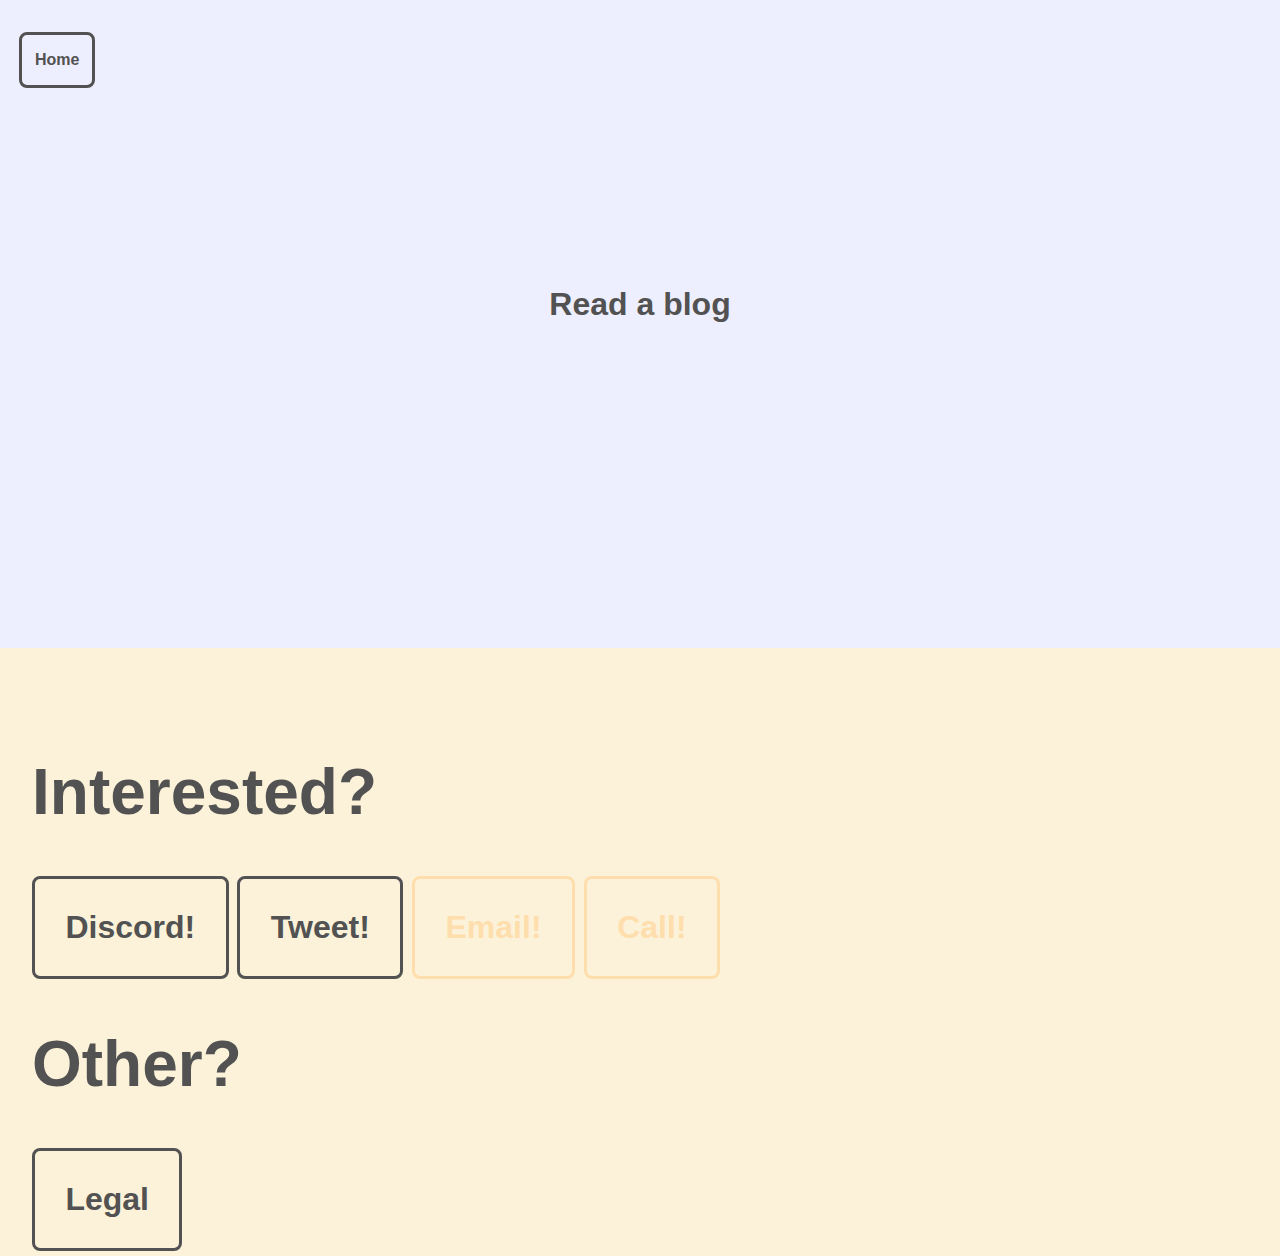
==== blogs/index.html @ cdb45883 "`feat(maintenance_page, proper typography)`" ====
<!doctype html>
<html class="no-js" lang="">

<head>
  <meta charset="utf-8">

  <title>Samimies | Blog</title>

  <meta name="application-name" content="Samimies | Blog">
  <meta name="msapplication-tooltip" content="Watch and Track my blog!">
  <meta name="msapplication-starturl" content="https://samimiesgames.github.io/index.html">

  <meta name="description" content="Samimies blog! Minimalist design reinvented.">
  <meta name="keywords" content="Portfolio, Blog, SamimiesGames, Sami, Samimies, Web-design">
  <meta name="author" content="SamimiesGames">

  <meta name="viewport" content="width=device-width, initial-scale=1">

  <meta property="og:title" content="Samimies | Blog">
  <meta property="og:type" content="link">
  <meta property="og:url" content="https://samimiesgames.github.io/blog/index.html">
  <meta property="og:image" content="https://samimiesgames.github.io/tile-wide.png">

  <link rel="canonical" href="https://samimiesgames.github.io/">
  <meta name="mobile-friendly" content="true">

  <link rel="manifest" href="site.webmanifest">
  <link rel="apple-touch-icon" href="icon.png">

  <link rel="stylesheet" href="../css/normalize.css">
  <link rel="stylesheet" href="../css/main.css">

  <meta name="theme-color" content="#fafafa">
</head>

<body>
<header class="concise-nav">
  <a class="concise-nav-button" href="../index.html">Home</a>
</header>
<section class="hero-banner">Read a blog</section>
<footer class="footer">
  <p class="footer-title">Interested?</p>
  <a class="footer-redirect" href="https://discordapp.com/users/257846560468107264/">Discord!</a>
  <a href="https://twitter.com/intent/tweet?screen_name=MeSamimies&ref_src=twsrc%5Etfw" class="footer-redirect twitter-mention-button" data-show-count="true">Tweet!</a>
  <a class="footer-redirect disabled-redirect">Email!</a>
  <a class="footer-redirect disabled-redirect">Call!</a>
  <p class="footer-title">Other?</p>
  <a href="./legal.html" class="footer-redirect">Legal</a>
</footer>
<script src="js/vendor/modernizr-3.11.2.min.js"></script>
<script src="js/plugins.js"></script>
<script type="module" src="js/main.js"></script>
</body>

</html>
---- css/main.css ----
/*! 2021 SamimiesGames | MIT License | https://samimiesgames.github.io/legal.html */

@import "hero-banner/index.css";
@import "consice-nav/index.css";
@import "talent/index.css";
@import "interludes/index.css";
@import "tours/index.css";
@import "projects/index.css";
@import "footer/index.css";
@import "legals/index.css";
@import "banners/index.css";
@import "maintenance/index.css";
@import "typography.css";


:root {
  --mango: #ffbe0bff;
  --orange-pantone: #fb5607ff;
  --winter-sky: #ff006eff;
  --blue-violet: #8338ecff;
  --azure: #3a86ffff;
  --aqua: #EAF2FC;
  --seashell: #FDEDDF;
  --mistyrose: #FBEDF9;
  --cornsilk: #FCF2D9;
  --purplehaze: #EEEFFE;
  --honeydew: #E8F6F5;
  --slategray: #F5F5F7;

  --rainbow: linear-gradient(var(--mango), var(--orange-pantone), var(--winter-sky), var(--blue-violet), var(--azure));

  --colour6: var(--aqua);
  --colour5: var(--seashell);
  --colour4: var(--mistyrose);
  --colour3: var(--cornsilk);
  --colour2: var(--purplehaze);
  --colour1: var(--honeydew);

  --fs-xl: 4rem;
  --fs-lg: 3rem;
  --fs-md: 2rem;
  --fs-sm: 1rem;
  --fs-xs: .5rem;
  --fs-xsq:.4rem;
  --fs-xxs: .25rem;

  --font-colour: #525252;
  --font-colour-darker: #1e1e1e;

  --consise-nav-height: 2.5%;
  --section-height: 5%;

  --line-height: 1.5;

  --resp-mobile: 47em;
  --resp-tablet: 70em;
  --resp-desktop: 90em;
}

section {
  padding-block: var(--section-height);
}

html {
  scroll-behavior: smooth;
  font-family: -apple-system, "Arial", sans-serif;
  font-weight: bold;
  color: var(--font-colour);
  background-color: var(--colour2);
  font-size: var(--fs-md);
  line-height: var(--line-height);
}

/*! HTML5 Boilerplate v8.0.0 | MIT License | https://html5boilerplate.com/ */

/* main.css 2.1.0 | MIT License | https://github.com/h5bp/main.css#readme */
/*
 * What follows is the result of much research on cross-browser styling.
 * Credit left inline and big thanks to Nicolas Gallagher, Jonathan Neal,
 * Kroc Camen, and the H5BP dev community and team.
 */

/* ==========================================================================
   Base styles: opinionated defaults
   ========================================================================== */

/*
 * Remove text-shadow in selection highlight:
 * https://twitter.com/miketaylr/status/12228805301
 *
 * Vendor-prefixed and regular ::selection selectors cannot be combined:
 * https://stackoverflow.com/a/16982510/7133471
 *
 * Customize the background color to match your design.
 */

::-moz-selection {
  background: #b3d4fc;
  text-shadow: none;
}

::selection {
  background: #b3d4fc;
  text-shadow: none;
}

/*
 * A better looking default horizontal rule
 */

hr {
  display: block;
  height: 1px;
  border: 0;
  border-top: 1px solid #ccc;
  margin: 1em 0;
  padding: 0;
}

/*
 * Remove the gap between audio, canvas, iframes,
 * images, videos and the bottom of their containers:
 * https://github.com/h5bp/html5-boilerplate/issues/440
 */

audio,
canvas,
iframe,
img,
svg,
video {
  vertical-align: middle;
}

/*
 * Remove default fieldset styles.
 */

fieldset {
  border: 0;
  margin: 0;
  padding: 0;
}

/*
 * Allow only vertical resizing of textareas.
 */

textarea {
  resize: vertical;
}

/* ==========================================================================
   Author's custom styles
   ========================================================================== */

/* ==========================================================================
   Helper classes
   ========================================================================== */

/*
 * Hide visually and from screen readers
 */

.hidden,
[hidden] {
  display: none !important;
}

/*
 * Hide only visually, but have it available for screen readers:
 * https://snook.ca/archives/html_and_css/hiding-content-for-accessibility
 *
 * 1. For long content, line feeds are not interpreted as spaces and small width
 *    causes content to wrap 1 word per line:
 *    https://medium.com/@jessebeach/beware-smushed-off-screen-accessible-text-5952a4c2cbfe
 */

.sr-only {
  border: 0;
  clip: rect(0, 0, 0, 0);
  height: 1px;
  margin: -1px;
  overflow: hidden;
  padding: 0;
  position: absolute;
  white-space: nowrap;
  width: 1px;
  /* 1 */
}

/*
 * Extends the .sr-only class to allow the element
 * to be focusable when navigated to via the keyboard:
 * https://www.drupal.org/node/897638
 */

.sr-only.focusable:active,
.sr-only.focusable:focus {
  clip: auto;
  height: auto;
  margin: 0;
  overflow: visible;
  position: static;
  white-space: inherit;
  width: auto;
}

/*
 * Hide visually and from screen readers, but maintain layout
 */

.invisible {
  visibility: hidden;
}

/*
 * Clearfix: contain floats
 *
 * For modern browsers
 * 1. The space content is one way to avoid an Opera bug when the
 *    `contenteditable` attribute is included anywhere else in the document.
 *    Otherwise it causes space to appear at the top and bottom of elements
 *    that receive the `clearfix` class.
 * 2. The use of `table` rather than `block` is only necessary if using
 *    `:before` to contain the top-margins of child elements.
 */

.clearfix::before,
.clearfix::after {
  content: " ";
  display: table;
}

.clearfix::after {
  clear: both;
}

/* ==========================================================================
   EXAMPLE Media Queries for Responsive Design.
   These examples override the primary ('mobile first') styles.
   Modify as content requires.
   ========================================================================== */

@media only screen and (min-width: 35em) {
  /* Style adjustments for viewports that meet the condition */
}

@media print,
  (-webkit-min-device-pixel-ratio: 1.25),
  (min-resolution: 1.25dppx),
  (min-resolution: 120dpi) {
  /* Style adjustments for high resolution devices */
}

/* ==========================================================================
   Print styles.
   Inlined to avoid the additional HTTP request:
   https://www.phpied.com/delay-loading-your-print-css/
   ========================================================================== */

@media print {
  *,
  *::before,
  *::after {
    background: #fff !important;
    color: #000 !important;
    /* Black prints faster */
    box-shadow: none !important;
    text-shadow: none !important;
  }

  a,
  a:visited {
    text-decoration: underline;
  }

  a[href]::after {
    content: " (" attr(href) ")";
  }

  abbr[title]::after {
    content: " (" attr(title) ")";
  }

  /*
   * Don't show links that are fragment identifiers,
   * or use the `javascript:` pseudo protocol
   */
  a[href^="#"]::after,
  a[href^="javascript:"]::after {
    content: "";
  }

  pre {
    white-space: pre-wrap !important;
  }

  pre,
  blockquote {
    border: 1px solid #999;
    page-break-inside: avoid;
  }

  /*
   * Printing Tables:
   * https://web.archive.org/web/20180815150934/http://css-discuss.incutio.com/wiki/Printing_Tables
   */
  thead {
    display: table-header-group;
  }

  tr,
  img {
    page-break-inside: avoid;
  }

  p,
  h2,
  h3 {
    orphans: 3;
    widows: 3;
  }

  h2,
  h3 {
    page-break-after: avoid;
  }
}
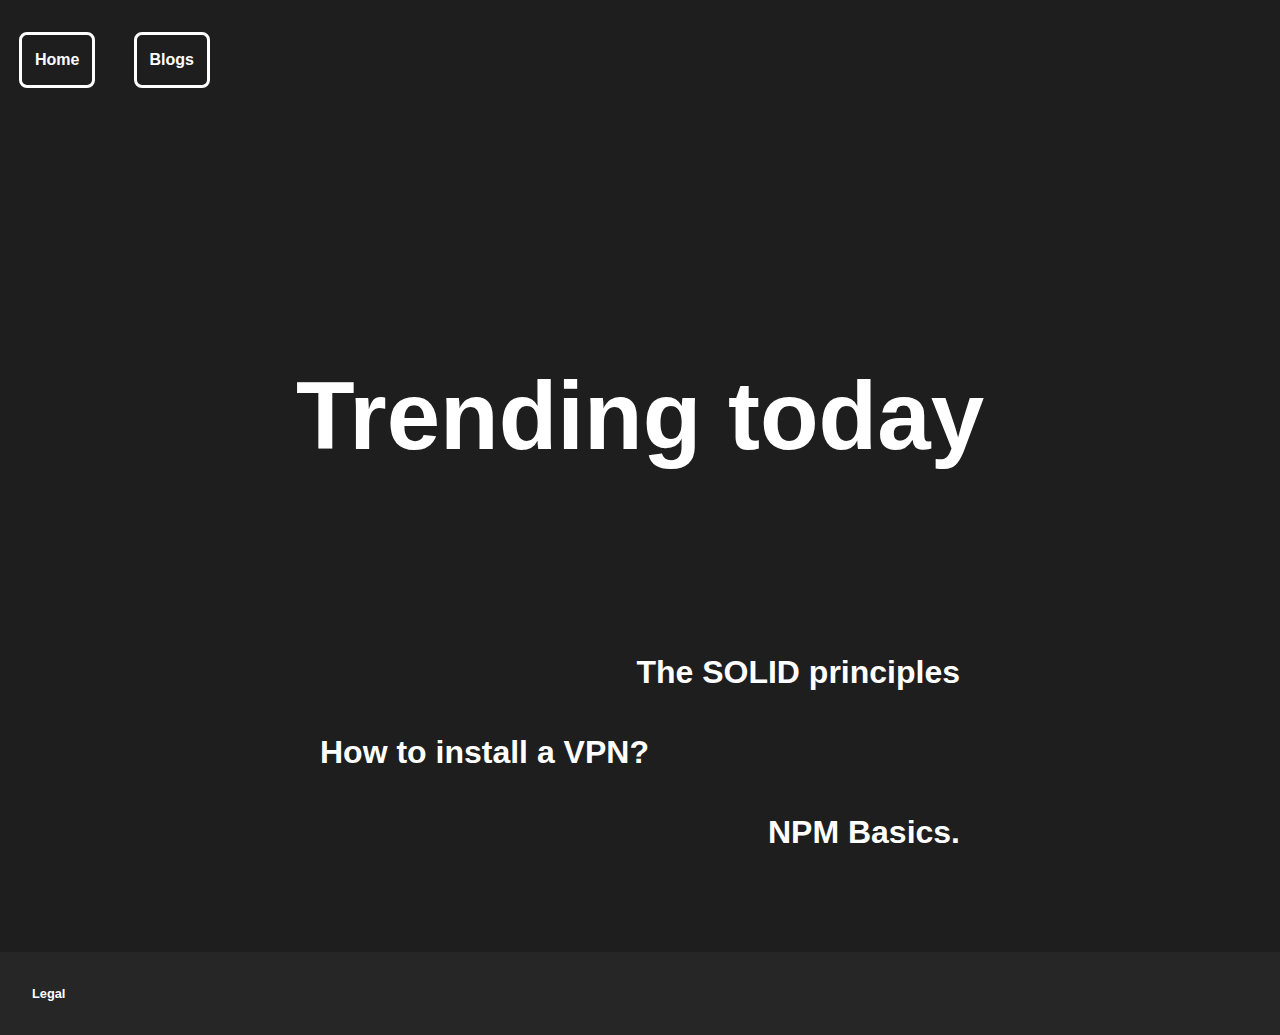
==== commit 1f25efeb: "`feat(blog page, 503 page)` `fix(typography)`" ====
--- a/blogs/index.html
+++ b/blogs/index.html
@@ -21,7 +21,7 @@
   <meta property="og:url" content="https://samimiesgames.github.io/blog/index.html">
   <meta property="og:image" content="https://samimiesgames.github.io/tile-wide.png">
 
-  <link rel="canonical" href="https://samimiesgames.github.io/">
+  <link rel="canonical" href="https://samimiesgames.github.io/blogs/index.html">
   <meta name="mobile-friendly" content="true">
 
   <link rel="manifest" href="site.webmanifest">
@@ -29,27 +29,32 @@
 
   <link rel="stylesheet" href="../css/normalize.css">
   <link rel="stylesheet" href="../css/main.css">
+  <link rel="stylesheet" href="../css/blog/index.css">
 
-  <meta name="theme-color" content="#fafafa">
+  <meta name="theme-color" content="#1e1e1e">
 </head>
 
 <body>
 <header class="concise-nav">
   <a class="concise-nav-button" href="../index.html">Home</a>
+  <a class="concise-nav-button" href="#blog-list">Blogs</a>
 </header>
-<section class="hero-banner">Read a blog</section>
-<footer class="footer">
-  <p class="footer-title">Interested?</p>
-  <a class="footer-redirect" href="https://discordapp.com/users/257846560468107264/">Discord!</a>
-  <a href="https://twitter.com/intent/tweet?screen_name=MeSamimies&ref_src=twsrc%5Etfw" class="footer-redirect twitter-mention-button" data-show-count="true">Tweet!</a>
-  <a class="footer-redirect disabled-redirect">Email!</a>
-  <a class="footer-redirect disabled-redirect">Call!</a>
-  <p class="footer-title">Other?</p>
-  <a href="./legal.html" class="footer-redirect">Legal</a>
-</footer>
-<script src="js/vendor/modernizr-3.11.2.min.js"></script>
-<script src="js/plugins.js"></script>
-<script type="module" src="js/main.js"></script>
+  <section id="blog-list" class="blog-list">
+    <section class="blog-list-header txt-lg">
+      <p>Trending today</p>
+    </section>
+    <div class="blog-post-group txt-sm">
+      <a class="blog-post-title" href="../solid">The SOLID principles</a>
+      <a class="blog-post-title">How to install a VPN?</a>
+      <a class="blog-post-title">NPM Basics.</a>
+    </div>
+  </section>
+  <footer class="footer-dark">
+    <a class="footer-dark-button" href="./legal.html">Legal</a>
+  </footer>
+  <script src="../js/vendor/modernizr-3.11.2.min.js"></script>
+  <script src="../js/plugins.js"></script>
+  <script type="module" src="../js/main.js"></script>
 </body>
 
 </html>
--- a/css/main.css
+++ b/css/main.css
@@ -11,6 +11,7 @@
 @import "banners/index.css";
 @import "maintenance/index.css";
 @import "typography.css";
+@import "bubble.css";
 
 
 :root {
--- a/css/blog/index.css
+++ b/css/blog/index.css
@@ -0,0 +1,12 @@
+@import "blog-list.css";
+@import "blog-posts.css";
+
+:root {
+  --font-colour: white;
+  --background-color: #1e1e1e;
+}
+
+html {
+  background-color: var(--background-color);
+  color: var(--font-colour)
+}
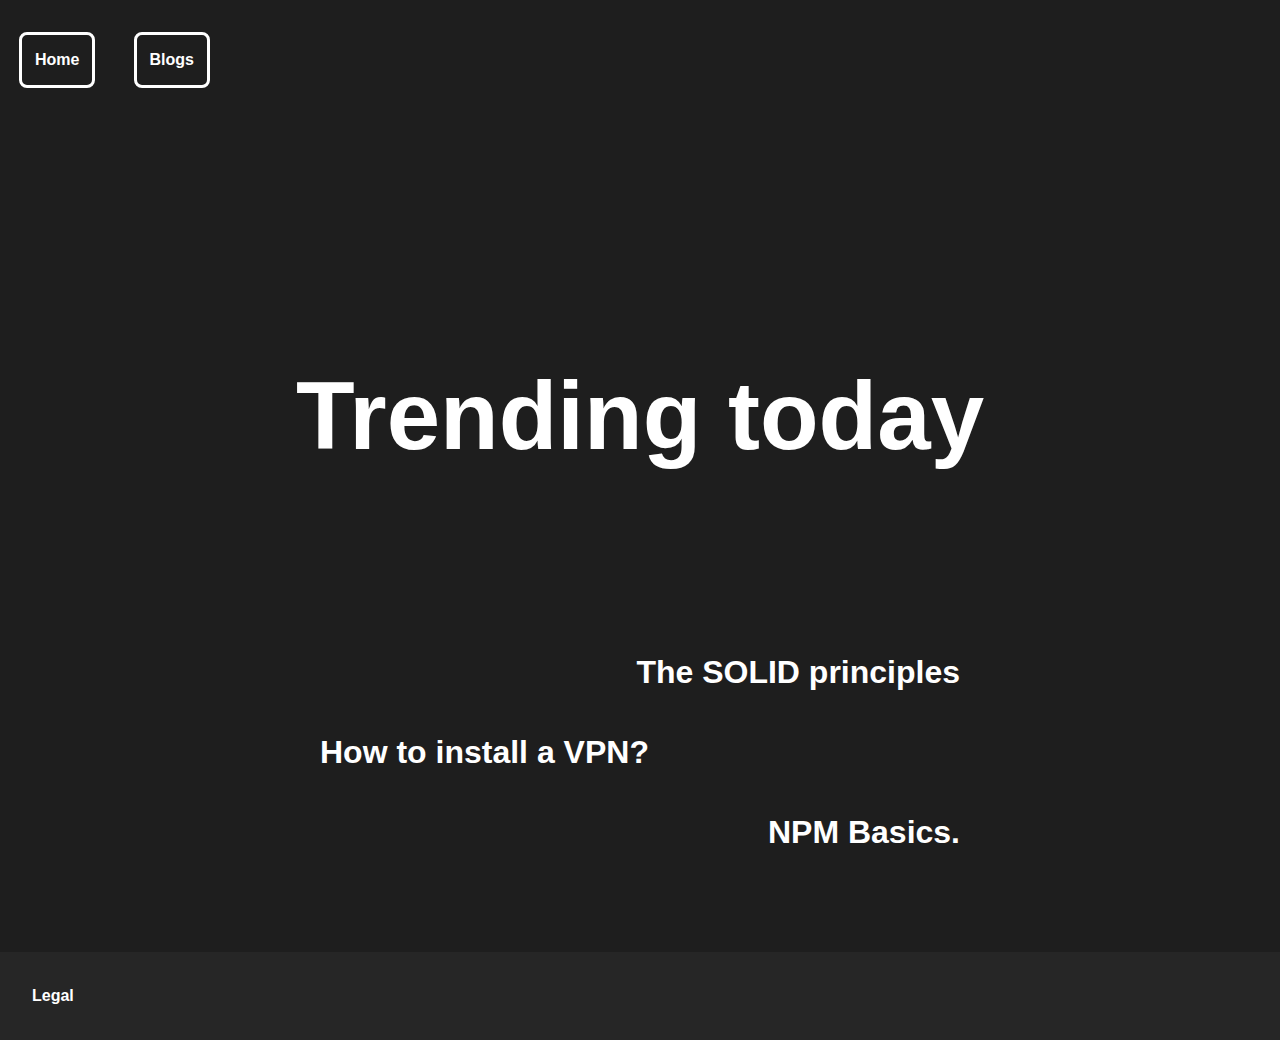
==== commit d5313f90: "`add(theme)` `add(concise-footer)`" ====
--- a/blogs/index.html
+++ b/blogs/index.html
@@ -1,5 +1,5 @@
 <!doctype html>
-<html class="no-js" lang="">
+<html class="no-js" lang="" data-theme="dark">
 
 <head>
   <meta charset="utf-8">
@@ -35,22 +35,24 @@
 </head>
 
 <body>
-<header class="concise-nav">
-  <a class="concise-nav-button" href="../index.html">Home</a>
-  <a class="concise-nav-button" href="#blog-list">Blogs</a>
-</header>
-  <section id="blog-list" class="blog-list">
-    <section class="blog-list-header txt-lg">
-      <p>Trending today</p>
+  <header class="concise-nav">
+    <a class="concise-nav-button" href="../index.html">Home</a>
+    <a class="concise-nav-button" href="#blog-list">Blogs</a>
+  </header>
+  <main>
+    <section id="blog-list" class="blog-list">
+      <section class="blog-list-header txt-lg">
+        <p>Trending today</p>
+      </section>
+      <div class="blog-post-group txt-sm">
+        <a class="blog-post-title" href="solid.html">The SOLID principles</a>
+        <a class="blog-post-title">How to install a VPN?</a>
+        <a class="blog-post-title">NPM Basics.</a>
+      </div>
     </section>
-    <div class="blog-post-group txt-sm">
-      <a class="blog-post-title" href="../solid">The SOLID principles</a>
-      <a class="blog-post-title">How to install a VPN?</a>
-      <a class="blog-post-title">NPM Basics.</a>
-    </div>
-  </section>
-  <footer class="footer-dark">
-    <a class="footer-dark-button" href="./legal.html">Legal</a>
+  </main>
+  <footer class="footer-concise">
+    <a class="footer-concise-button" href="./legal.html">Legal</a>
   </footer>
   <script src="../js/vendor/modernizr-3.11.2.min.js"></script>
   <script src="../js/plugins.js"></script>
--- a/css/main.css
+++ b/css/main.css
@@ -12,7 +12,7 @@
 @import "maintenance/index.css";
 @import "typography.css";
 @import "bubble.css";
-
+@import "themes.css";
 
 :root {
   --mango: #ffbe0bff;
@@ -66,8 +66,7 @@
   scroll-behavior: smooth;
   font-family: -apple-system, "Arial", sans-serif;
   font-weight: bold;
-  color: var(--font-colour);
-  background-color: var(--colour2);
+
   font-size: var(--fs-md);
   line-height: var(--line-height);
 }
--- a/css/blog/index.css
+++ b/css/blog/index.css
@@ -1,12 +1,2 @@
 @import "blog-list.css";
 @import "blog-posts.css";
-
-:root {
-  --font-colour: white;
-  --background-color: #1e1e1e;
-}
-
-html {
-  background-color: var(--background-color);
-  color: var(--font-colour)
-}
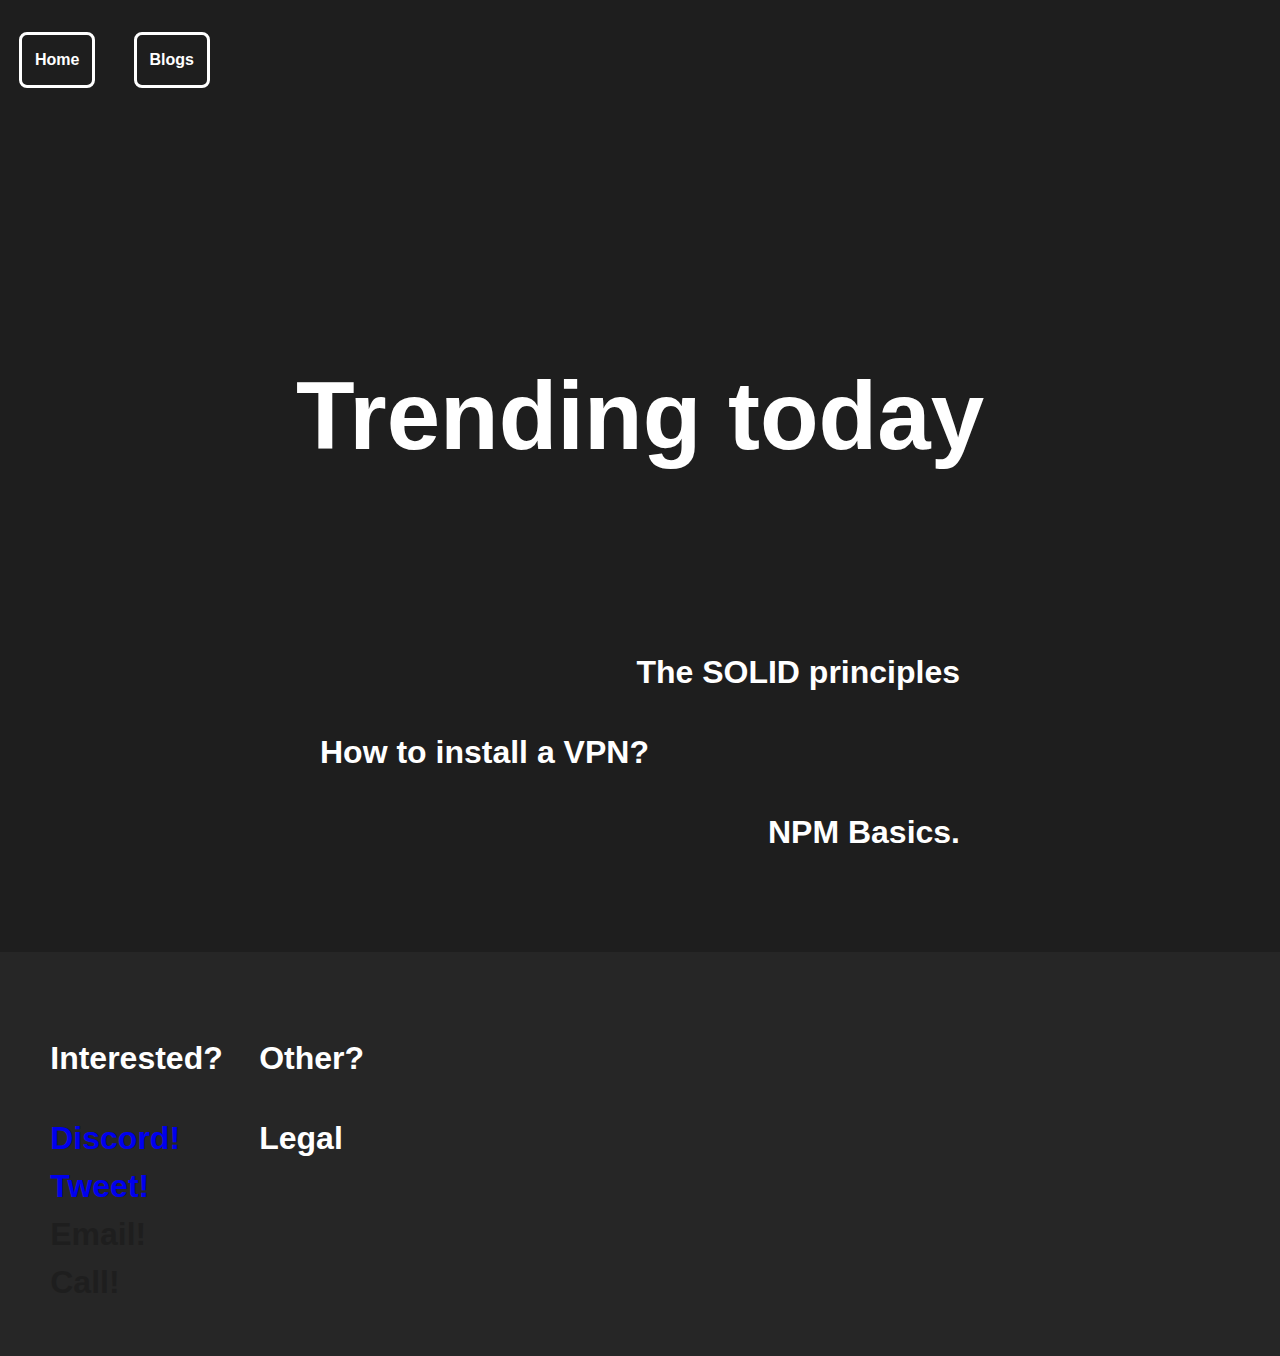
==== commit 0c6f6672: "`deprecate(unused content)` `migrate-to(concise-nav-bar)`" ====
--- a/blogs/index.html
+++ b/blogs/index.html
@@ -51,8 +51,18 @@
       </div>
     </section>
   </main>
-  <footer class="footer-concise">
-    <a class="footer-concise-button" href="./legal.html">Legal</a>
+  <footer class="footer-concise txt-sm">
+    <div class="footer-concise-column">
+      <p class="footer-concise-title">Interested?</p>
+      <a class=footer-concise-button" href="https://discordapp.com/users/257846560468107264/">Discord!</a>
+      <a href="https://twitter.com/intent/tweet?screen_name=MeSamimies&ref_src=twsrc%5Etfw">Tweet!</a>
+      <a class="footer-concise-button" data-disabled="true">Email!</a>
+      <a class="footer-concise-button" data-disabled="true">Call!</a>
+    </div>
+    <div class="footer-concise-column">
+      <p class="footer-concise-title">Other?</p>
+      <a href="./legal.html" class="footer-concise-button">Legal</a>
+    </div>
   </footer>
   <script src="../js/vendor/modernizr-3.11.2.min.js"></script>
   <script src="../js/plugins.js"></script>
--- a/css/main.css
+++ b/css/main.css
@@ -3,13 +3,11 @@
 @import "hero-banner/index.css";
 @import "consice-nav/index.css";
 @import "talent/index.css";
-@import "interludes/index.css";
-@import "tours/index.css";
 @import "projects/index.css";
 @import "footer/index.css";
 @import "legals/index.css";
 @import "banners/index.css";
-@import "maintenance/index.css";
+@import "503/index.css";
 @import "typography.css";
 @import "bubble.css";
 @import "themes.css";
@@ -30,13 +28,6 @@
 
   --rainbow: linear-gradient(var(--mango), var(--orange-pantone), var(--winter-sky), var(--blue-violet), var(--azure));
 
-  --colour6: var(--aqua);
-  --colour5: var(--seashell);
-  --colour4: var(--mistyrose);
-  --colour3: var(--cornsilk);
-  --colour2: var(--purplehaze);
-  --colour1: var(--honeydew);
-
   --fs-xl: 4rem;
   --fs-lg: 3rem;
   --fs-md: 2rem;
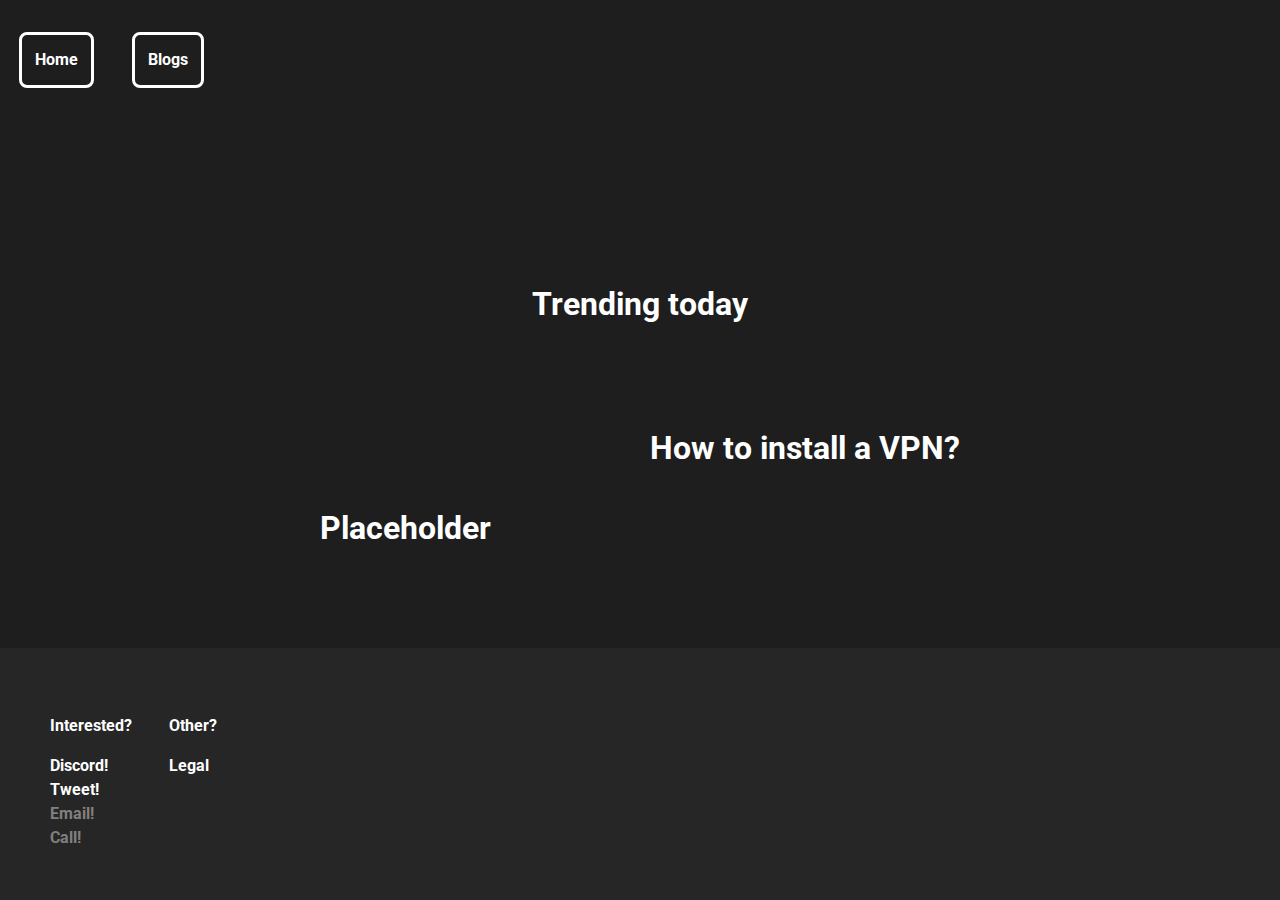
==== commit 2936ec08: "`feat(poppins font)`" ====
--- a/blogs/index.html
+++ b/blogs/index.html
@@ -20,6 +20,10 @@
   <meta property="og:type" content="link">
   <meta property="og:url" content="https://samimiesgames.github.io/blog/index.html">
   <meta property="og:image" content="https://samimiesgames.github.io/tile-wide.png">
+
+  <link rel="preconnect" href="https://fonts.googleapis.com">
+  <link rel="preconnect" href="https://fonts.gstatic.com" crossorigin>
+  <link href="https://fonts.googleapis.com/css2?family=Roboto:wght@900&display=swap" rel="stylesheet">
 
   <link rel="canonical" href="https://samimiesgames.github.io/blogs/index.html">
   <meta name="mobile-friendly" content="true">
@@ -45,9 +49,8 @@
         <p>Trending today</p>
       </section>
       <div class="blog-post-group txt-sm">
-        <a class="blog-post-title" href="solid.html">The SOLID principles</a>
-        <a class="blog-post-title">How to install a VPN?</a>
-        <a class="blog-post-title">NPM Basics.</a>
+        <a class="blog-post-title" href="how-to-install-a-vpn.html">How to install a VPN?</a>
+        <a class="blog-post-title" data-disabled="true">Placeholder</a>
       </div>
     </section>
   </main>
--- a/css/main.css
+++ b/css/main.css
@@ -36,26 +36,23 @@
   --fs-xsq:.4rem;
   --fs-xxs: .25rem;
 
-  --font-colour: #525252;
-  --font-colour-darker: #1e1e1e;
-
   --consise-nav-height: 2.5%;
   --section-height: 5%;
 
   --line-height: 1.5;
-
-  --resp-mobile: 47em;
-  --resp-tablet: 70em;
-  --resp-desktop: 90em;
 }
 
 section {
   padding-block: var(--section-height);
 }
 
+.text-center {
+  text-align: center;
+}
+
 html {
   scroll-behavior: smooth;
-  font-family: -apple-system, "Arial", sans-serif;
+  font-family: -apple-system, "Roboto", sans-serif;
   font-weight: bold;
 
   font-size: var(--fs-md);
